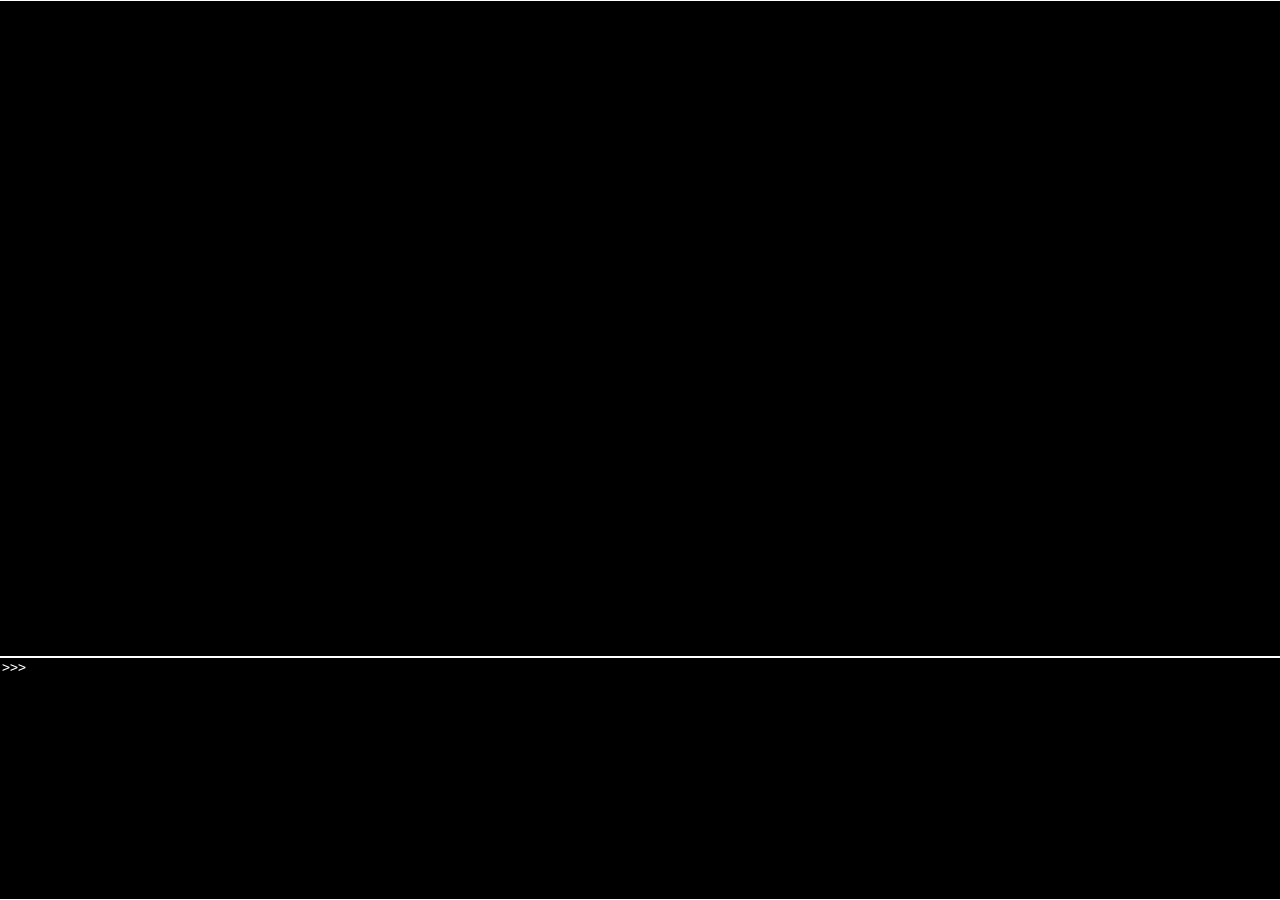
==== index.html @ d9ddfd14 "Change index.html to RapydScript REPL" ====
<!DOCTYPE html><html><head><meta charset='UTF-8'><meta name='viewport' content='initial-scale=1.0, maximum-scale=1.0, user-scalable=no'><style>
/**************************** CSS *************************************/

html,body {
    height: 100%;
    margin: 0px;
    padding: 0px;
}

#container {
    height: 100%;
    //border:solid red 1px;
    display:flex;
    flex-direction:column;
}

#out_container, #in_container {
    width: 100%;
    display:flex;
    flex-direction:row;
}



textarea {
    color:white;
    font-family: monospace;
    background-color:black;
    resize: none;
    border-type: solid;
    border-width: 1px 0px 1px 0px;
    border-color: white;
    //border: solid 1px white;
}

textarea:focus {
    outline:none;
}

#ruler {
    width: 4.5ex;
}

#out_container {
    flex-grow:3;
}

#in_container, #in, #out {
    flex-grow:1;
}


/**********************************************************************/
</style><script src='rapydscript-0.5.35.min.js'></script><script src='format.js'></script></head><body>
<!--************************* HTML **********************************-->



<div id='container'>
    <div id='out_container'><textarea id='out' readonly></textarea></div>
    <div id='in_container'>
        <textarea id='ruler' readonly>>>> </textarea>
        <textarea id='in'></textarea>
    </div>
</div>




<!--*****************************************************************-->
<div id='buffer'></div><script id='rs_code' type='text/python'>
#************************** RAPYDSCRIPT *******************************/



code_in = document.getElementById('in')
code_out = document.getElementById('out')
ruler = document.getElementById('ruler')
buffer = document.getElementById('buffer')


ՐՏ_print = def(t):
    code_out.value = code_out.value + t.toString() + '\n'


def exec():
    code_in_text = code_in.value
    code_out_text= rs_compile('__code_in__', code_in_text).replace("var __name__ = \"__main__\";\n","")
    s = document.createElement("script")
    s.innerHTML = code_out_text
    buffer.appendChild(s)
    ruler.value = '>>>\n'
    code_in.value = ''
    code_out.value = code_out.value + '\n-------------------------------------\n'

code_in.onkeydown = def(ev):
    if ev.which == 13:
        console.log(code_in.value)
        if code_in.value[-1] == '\n':
            ev.preventDefault()
            exec()
        else:
            ruler.value = ruler.value + "...\n"
    elif ev.which == 8:
        if code_in.value[-1] == '\n':
            console.log(code_in.value)
            ruler.value = ruler.value[0:ruler.value.length-4]



#**********************************************************************/
</script><script id='rs_out'></script><script>document.getElementById('rs_out').innerHTML = rs_compile('__main__', document.getElementById('rs_code').innerHTML);</script></body></html>
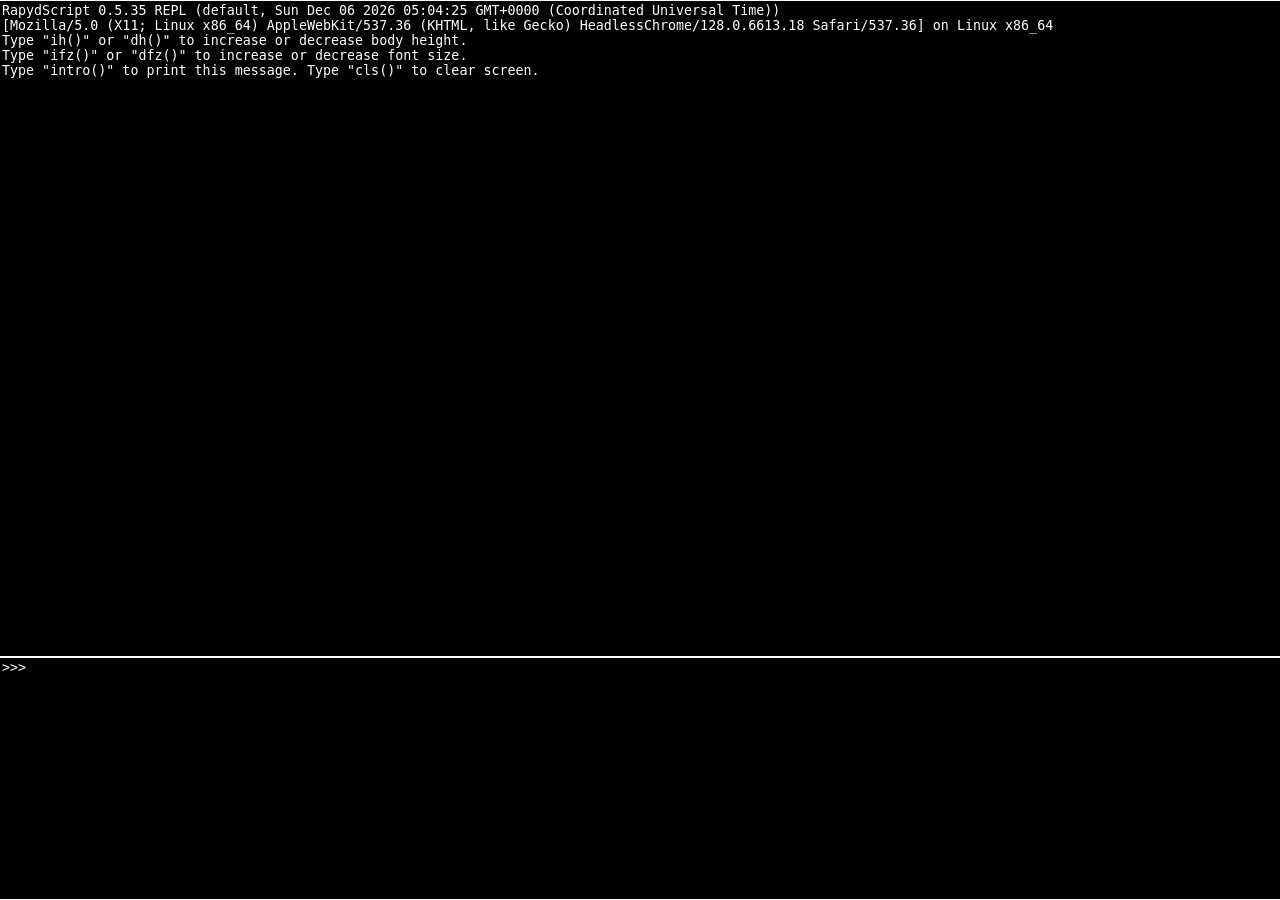
==== commit 4478cf0f: "Add increase/decrease font size functionality" ====
--- a/index.html
+++ b/index.html
@@ -30,7 +30,7 @@
     border-type: solid;
     border-width: 1px 0px 1px 0px;
     border-color: white;
-    //border: solid 1px white;
+    margin: 0px;
 }
 
 textarea:focus {
@@ -68,7 +68,7 @@
 
 
 <!--*****************************************************************-->
-<div id='buffer'></div><script id='rs_code' type='text/python'>
+<div id='buffer'></div><div id='rscode_buffer'></div><script id='rs_code' type='text/python'>
 #************************** RAPYDSCRIPT *******************************/
 
 
@@ -79,12 +79,70 @@
 buffer = document.getElementById('buffer')
 
 
+intro = def():
+    code_out.value = "RapydScript 0.5.35 REPL (default, " + (new Date).toString() + ")\n" +\
+    "[" + window.clientInformation.userAgent + "] on " + window.clientInformation.platform + "\n" +\
+    "Type \"ih()\" or \"dh()\" to increase or decrease body height.\n" +\
+    "Type \"ifz()\" or \"dfz()\" to increase or decrease font size.\n" +\
+    "Type \"intro()\" to print this message. Type \"cls()\" to clear screen."
+
+setTimeout(intro,0)
+
 ՐՏ_print = def(t):
     code_out.value = code_out.value + t.toString() + '\n'
 
 
+cls = def():
+    setTimeout(def():
+        code_out.value = ''
+        code_in.value = ''
+        setRuler()
+    ,0)
+
+
+document.body.style.height = '100%'
+
+ta = document.getElementsByTagName('TEXTAREA')
+for i in ta:
+    i.style.fontSize = '10pt'
+
+
+dh = def(n=5):
+    document.body.style.height = (parseInt(document.body.style.height) - n).toString() + '%'
+
+
+ih = def(n=5):
+    document.body.style.height = (parseInt(document.body.style.height) + n).toString() + '%'
+
+
+ifz = def(n=1):
+    ta = document.getElementsByTagName('TEXTAREA')
+    for i in ta:
+        i.style.fontSize = (parseInt(i.style.fontSize) + n).toString() + 'pt'
+
+
+dfz = def(n=1):
+    ta = document.getElementsByTagName('TEXTAREA')
+    for i in ta:
+        i.style.fontSize = (parseInt(i.style.fontSize) - n).toString() + 'pt'
+
+
+rscode_buffer_count = 0
+rscode_pointer = 0
+
+
 def exec():
+    nonlocal rscode_buffer_count
+    nonlocal rscode_pointer
     code_in_text = code_in.value
+    rs = document.createElement("script")
+    rs.type = 'text/python'
+    rs.id = 'rsb' + rscode_buffer_count
+    rs.innerHTML = code_in_text
+    rscode_buffer.appendChild(rs)
+    rscode_buffer_count += 1
+    rscode_pointer = rscode_buffer_count + 0
+    
     code_out_text= rs_compile('__code_in__', code_in_text).replace("var __name__ = \"__main__\";\n","")
     s = document.createElement("script")
     s.innerHTML = code_out_text
@@ -93,9 +151,41 @@
     code_in.value = ''
     code_out.value = code_out.value + '\n-------------------------------------\n'
 
+
+def getNewLinePosition():
+    nonlocal code_in
+    len_code = code_in.value.length
+    br_line = code_in.value.split('\n')
+    list_nl = []
+    for i in br_line:
+        if list_nl.length == 0:
+            list_nl.push(i.length)
+        else:
+            list_nl.push(list_nl[-1] + 1 + i.length)
+    if list_nl.length == 0:
+        return [0]
+    else:
+        return list_nl
+
+
+def setRuler():
+    line_count = getNewLinePosition().length
+    ruler_text = ">>>\n"
+    for i in range(line_count - 1):
+        ruler_text = ruler_text + '...\n'
+    ruler.value = ruler_text
+
+
+def moveTo0():
+    code_in.selectionStart = 0
+    code_in.selectionEnd = 0
+    setRuler()
+
+
 code_in.onkeydown = def(ev):
-    if ev.which == 13:
-        console.log(code_in.value)
+    nonlocal rscode_buffer_count
+    nonlocal rscode_pointer
+    if ev.which == 13:    
         if code_in.value[-1] == '\n':
             ev.preventDefault()
             exec()
@@ -103,9 +193,36 @@
             ruler.value = ruler.value + "...\n"
     elif ev.which == 8:
         if code_in.value[-1] == '\n':
-            console.log(code_in.value)
             ruler.value = ruler.value[0:ruler.value.length-4]
-
+    elif ev.which == 38:
+        if ev.target.selectionStart <= getNewLinePosition()[0]:
+            ev.preventDefault()
+            if rscode_pointer == 0:
+                if rscode_buffer_count == 0:
+                    pass
+                else:
+                    code_in.value = document.getElementById('rsb'+rscode_pointer).innerHTML
+                    setTimeout(moveTo0,0)
+            else:
+                rscode_pointer = rscode_pointer - 1
+                code_in.value = document.getElementById('rsb'+rscode_pointer).innerHTML
+                setTimeout(moveTo0,0)
+    elif ev.which == 40:
+        nl_poss = getNewLinePosition()
+        if nl_poss.length < 2 or ev.target.selectionStart > nl_poss[-2]:
+            ev.preventDefault()
+            if rscode_buffer_count == 0 or rscode_pointer == rscode_buffer_count:
+                code_in.value = ""
+                setRuler()
+            else:
+                rscode_pointer = rscode_pointer + 1
+                if rscode_pointer == rscode_buffer_count:
+                    code_in.value = ""
+                    setRuler()
+                else:
+                    code_in.value = document.getElementById('rsb'+rscode_pointer).innerHTML
+                    setTimeout(moveTo0,0)
+        
 
 
 #**********************************************************************/
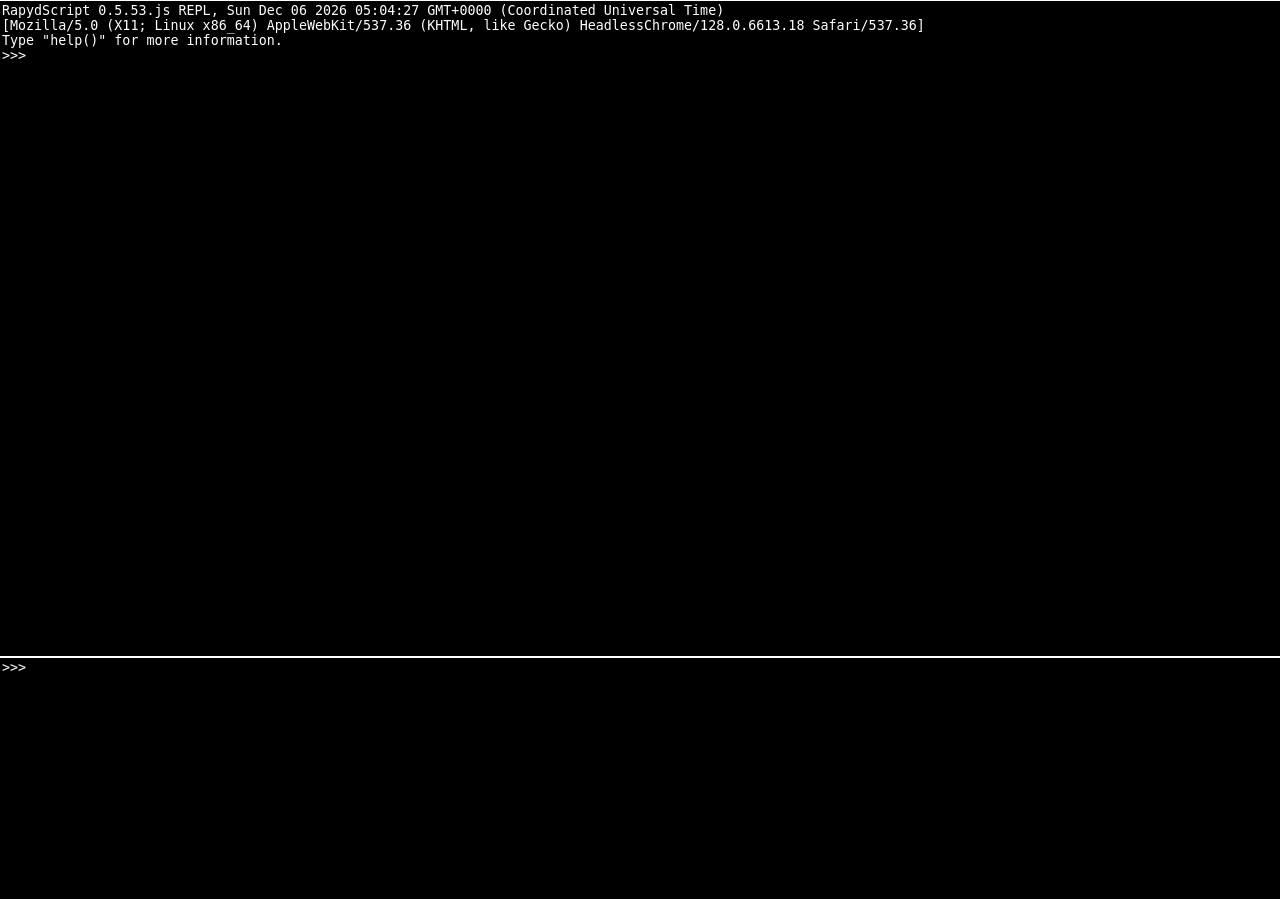
==== commit 3c94f745: "Add script caching ability into localStorage, and other enhancements" ====
--- a/index.html
+++ b/index.html
@@ -1,5 +1,7 @@
 <!DOCTYPE html><html><head><meta charset='UTF-8'><meta name='viewport' content='initial-scale=1.0, maximum-scale=1.0, user-scalable=no'><style>
 /**************************** CSS *************************************/
+
+
 
 html,body {
     height: 100%;
@@ -27,7 +29,8 @@
     font-family: monospace;
     background-color:black;
     resize: none;
-    border-type: solid;
+    overflow: auto;
+    border-style: solid;
     border-width: 1px 0px 1px 0px;
     border-color: white;
     margin: 0px;
@@ -50,8 +53,65 @@
 }
 
 
+
 /**********************************************************************/
-</style><script src='rapydscript-0.5.35.min.js'></script><script src='format.js'></script></head><body>
+</style><script src='rsvp.min.js'></script><script>
+/************************** JAVASCRIPT ********************************/
+
+
+
+var require_script = function (the_script, scriptloadedcallback) {
+    
+    if (localStorage && localStorage.getItem('cached-' + the_script)) {
+        
+        var cs = localStorage.getItem('cached-' + the_script);
+        var cs_tag = document.createElement("SCRIPT");
+        cs_tag.id = the_script
+        cs_tag.defer = true;
+        cs_tag.text = cs;
+        document.head.appendChild(cs_tag);
+        if (scriptloadedcallback) {
+            scriptloadedcallback();
+        }
+        
+    } else {
+        
+        //alert("fetching..");
+        
+        var promise_script = function (the_script, callback) {
+            var getScript = new RSVP.Promise(function (resolve, reject) {
+                var xhr = new XMLHttpRequest();
+                xhr.onreadystatechange = function() {
+                    if (xhr.readyState === 4 && xhr.status === 200) {
+                        resolve(xhr.responseText);
+                    }
+                }
+                xhr.open("GET", the_script);
+                xhr.send();
+            });
+            getScript.then(callback);
+        }
+        
+        promise_script(the_script, function (fromResolve) {
+            var cs_tag = document.createElement("SCRIPT");
+            cs_tag.id = the_script
+            cs_tag.defer = true;
+            cs_tag.text = fromResolve;
+            document.head.appendChild(cs_tag);
+            if (scriptloadedcallback) {
+                scriptloadedcallback();
+            }
+            localStorage.setItem('cached-' + the_script, fromResolve);
+        });
+        
+    }
+
+}
+
+
+
+/**********************************************************************/
+</script></head><body>
 <!--************************* HTML **********************************-->
 
 
@@ -59,7 +119,8 @@
 <div id='container'>
     <div id='out_container'><textarea id='out' readonly></textarea></div>
     <div id='in_container'>
-        <textarea id='ruler' readonly>>>> </textarea>
+        <textarea id='ruler' readonly>>>> 
+</textarea>
         <textarea id='in'></textarea>
     </div>
 </div>
@@ -71,6 +132,9 @@
 <div id='buffer'></div><div id='rscode_buffer'></div><script id='rs_code' type='text/python'>
 #************************** RAPYDSCRIPT *******************************/
 
+
+
+RapydScript_version = document.querySelectorAll('script[id^="rapydscript"]')[0].id.replace("rapydscript-", "")
 
 
 code_in = document.getElementById('in')
@@ -80,17 +144,33 @@
 
 
 intro = def():
-    code_out.value = "RapydScript 0.5.35 REPL (default, " + (new Date).toString() + ")\n" +\
-    "[" + window.clientInformation.userAgent + "] on " + window.clientInformation.platform + "\n" +\
-    "Type \"ih()\" or \"dh()\" to increase or decrease body height.\n" +\
-    "Type \"ifz()\" or \"dfz()\" to increase or decrease font size.\n" +\
-    "Type \"intro()\" to print this message. Type \"cls()\" to clear screen."
-
-setTimeout(intro,0)
+    setTimeout(def():
+        code_out.value = "RapydScript " + RapydScript_version + " REPL, " + (new Date).toString() + "\n" +\
+        "[" + window.clientInformation.userAgent + "] " + "\n" +\
+        "Type \"help()\" for more information.\n"
+    ,0)
+
+intro()
+setTimeout(def():
+    code_out.value = code_out.value + ">>> "
+,0)
+
+help = def():
+    setTimeout(def():
+        code_out.value = code_out.value + "Type \"ih(n)\" or \"dh(n)\" to increase or decrease body height, where n is a number representing amount of percent. Default to 5.\n" +\
+        "Type \"ifz(n)\" or \"dfz(n)\" to increase or decrease font size, where n is a number representing amount of pt. Default to 1.\n" +\
+        "Type \"tc(c)\" to change text color, where c is a string representing CSS color. Default to 'white'\n" +\
+        "Type \"bc(c)\" to change background color, where c is a string representing CSS color. Default to 'black'\n" +\
+        "Type \"cls()\" to clear screen.\n" +\
+        "Type \"intro()\" to clear screen and print the intro.\n" +\
+        "Type \"help()\" to print this message.\n"
+    ,0)
 
 ՐՏ_print = def(t):
-    code_out.value = code_out.value + t.toString() + '\n'
-
+    setTimeout(def():
+        nonlocal t
+        code_out.value = code_out.value + t.toString() + '\n'
+    ,0)
 
 cls = def():
     setTimeout(def():
@@ -125,6 +205,18 @@
     ta = document.getElementsByTagName('TEXTAREA')
     for i in ta:
         i.style.fontSize = (parseInt(i.style.fontSize) - n).toString() + 'pt'
+
+
+tc = def(c='white'):
+    ta = document.getElementsByTagName('TEXTAREA')
+    for i in ta:
+        i.style.color = c
+
+
+bc = def(c='black'):
+    ta = document.getElementsByTagName('TEXTAREA')
+    for i in ta:
+        i.style.backgroundColor = c
 
 
 rscode_buffer_count = 0
@@ -143,13 +235,16 @@
     rscode_buffer_count += 1
     rscode_pointer = rscode_buffer_count + 0
     
-    code_out_text= rs_compile('__code_in__', code_in_text).replace("var __name__ = \"__main__\";\n","")
+    code_out_text= rapydscript.compile(code_in_text, {omit_baselib: true, private_scope: false, beautify: true}).replace("var __name__ = \"__main__\";\n","")
     s = document.createElement("script")
     s.innerHTML = code_out_text
     buffer.appendChild(s)
-    ruler.value = '>>>\n'
-    code_in.value = ''
-    code_out.value = code_out.value + '\n-------------------------------------\n'
+    code_out.value = code_out.value[0:-4] + fusion(ruler.value, code_in.value) + '\n'
+    setTimeout(def():
+        ruler.value = '>>> \n'
+        code_in.value = ''
+        code_out.value = code_out.value + '>>> '
+    ,5)
 
 
 def getNewLinePosition():
@@ -170,9 +265,9 @@
 
 def setRuler():
     line_count = getNewLinePosition().length
-    ruler_text = ">>>\n"
+    ruler_text = ">>> \n"
     for i in range(line_count - 1):
-        ruler_text = ruler_text + '...\n'
+        ruler_text = ruler_text + '... \n'
     ruler.value = ruler_text
 
 
@@ -182,18 +277,30 @@
     setRuler()
 
 
+def fusion(left, right):
+    leftl = left.split('\n')
+    rightl = right.split('\n')
+    outputl = []
+    for i in range(len(rightl)-1):
+        outputl.push(leftl[i] + rightl[i])
+    return outputl.join('\n')
+
+
 code_in.onkeydown = def(ev):
     nonlocal rscode_buffer_count
     nonlocal rscode_pointer
+
     if ev.which == 13:    
         if code_in.value[-1] == '\n':
             ev.preventDefault()
             exec()
         else:
-            ruler.value = ruler.value + "...\n"
+            ruler.value = ruler.value + "... \n"
+
     elif ev.which == 8:
         if code_in.value[-1] == '\n':
-            ruler.value = ruler.value[0:ruler.value.length-4]
+            ruler.value = ruler.value[0:ruler.value.length-5]
+
     elif ev.which == 38:
         if ev.target.selectionStart <= getNewLinePosition()[0]:
             ev.preventDefault()
@@ -207,6 +314,7 @@
                 rscode_pointer = rscode_pointer - 1
                 code_in.value = document.getElementById('rsb'+rscode_pointer).innerHTML
                 setTimeout(moveTo0,0)
+
     elif ev.which == 40:
         nl_poss = getNewLinePosition()
         if nl_poss.length < 2 or ev.target.selectionStart > nl_poss[-2]:
@@ -226,4 +334,4 @@
 
 
 #**********************************************************************/
-</script><script id='rs_out'></script><script>document.getElementById('rs_out').innerHTML = rs_compile('__main__', document.getElementById('rs_code').innerHTML);</script></body></html>
+</script><script id='rs_out'></script><script>require_script('rapydscript-0.5.53.js', function() { document.getElementById('rs_out').innerHTML = rapydscript.compile(document.getElementById('rs_code').innerHTML, {private_scope: false, beautify: true}); }); </script></body></html>
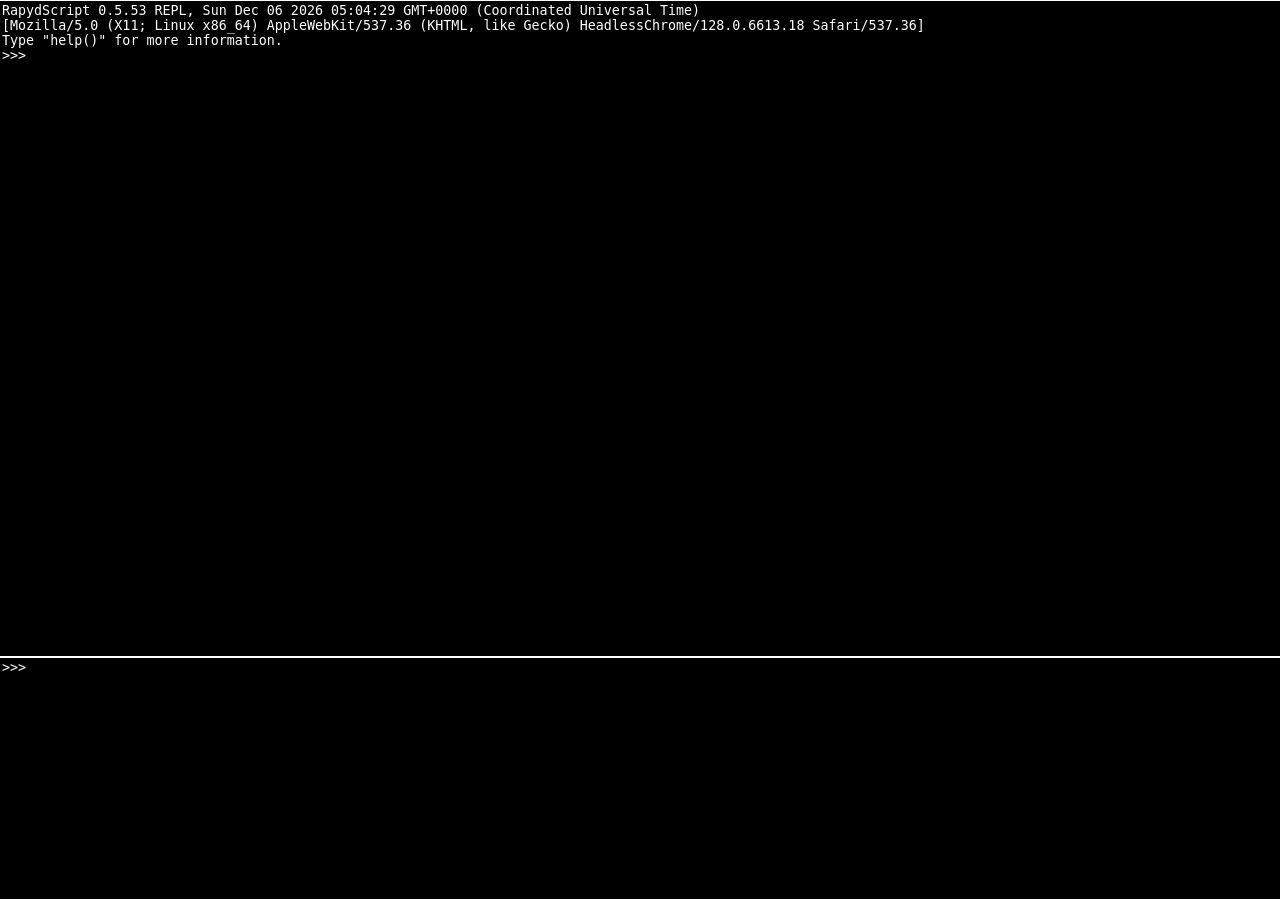
==== commit d1c71e38: "Fix the code to get Rapydscript version" ====
--- a/index.html
+++ b/index.html
@@ -134,7 +134,7 @@
 
 
 
-RapydScript_version = document.querySelectorAll('script[id^="rapydscript"]')[0].id.replace("rapydscript-", "")
+RapydScript_version = document.querySelectorAll('script[id^="rapydscript"]')[0].id.replace(/^rapydscript-|\.js$/g, "")
 
 
 code_in = document.getElementById('in')
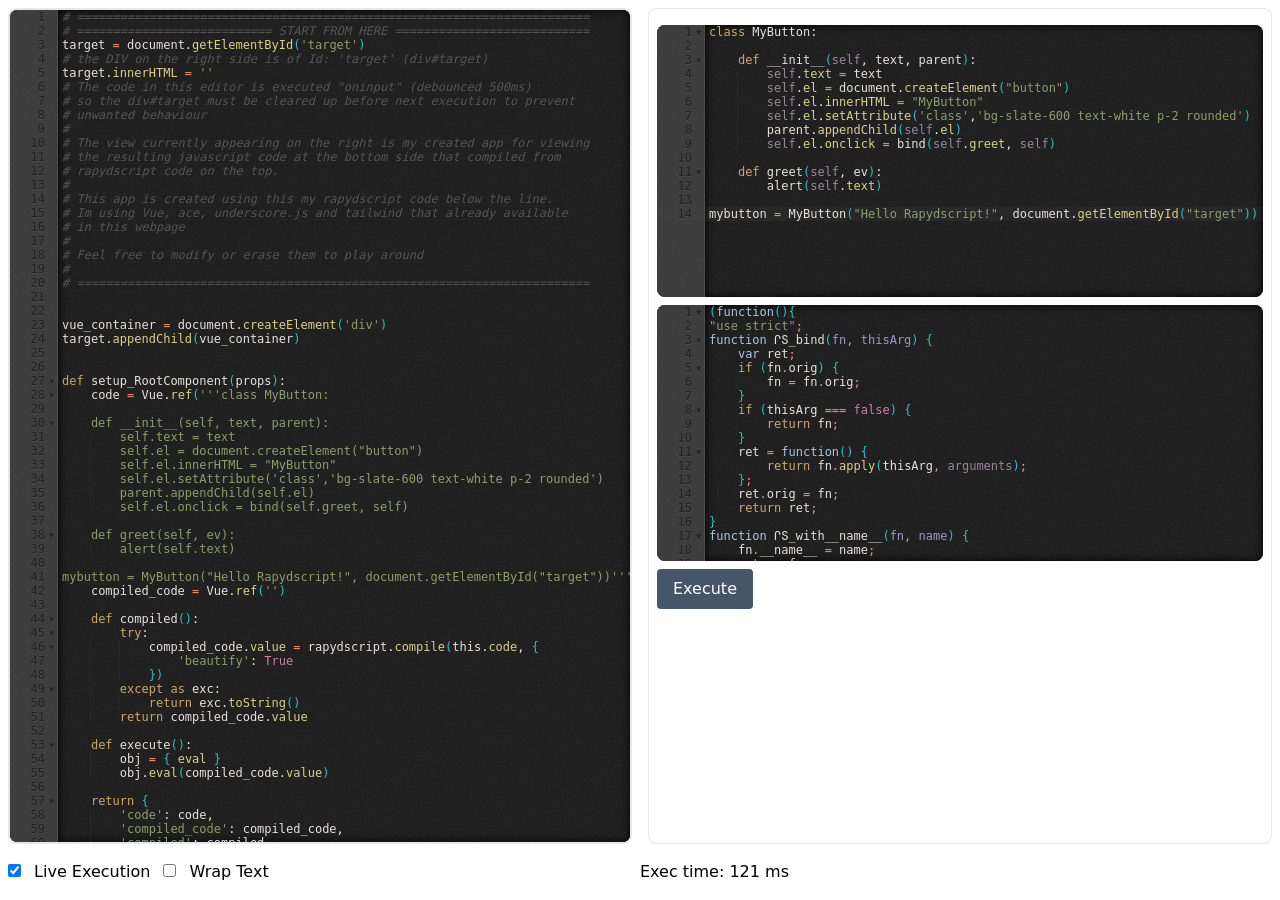
==== commit ec0682d3: "Add files via upload" ====
--- a/index.html
+++ b/index.html
@@ -1,337 +1,212 @@
-<!DOCTYPE html><html><head><meta charset='UTF-8'><meta name='viewport' content='initial-scale=1.0, maximum-scale=1.0, user-scalable=no'><style>
-/**************************** CSS *************************************/
-
-
-
-html,body {
-    height: 100%;
-    margin: 0px;
-    padding: 0px;
-}
-
-#container {
-    height: 100%;
-    //border:solid red 1px;
-    display:flex;
-    flex-direction:column;
-}
-
-#out_container, #in_container {
-    width: 100%;
-    display:flex;
-    flex-direction:row;
-}
-
-
-
-textarea {
-    color:white;
-    font-family: monospace;
-    background-color:black;
-    resize: none;
-    overflow: auto;
-    border-style: solid;
-    border-width: 1px 0px 1px 0px;
-    border-color: white;
-    margin: 0px;
-}
-
-textarea:focus {
-    outline:none;
-}
-
-#ruler {
-    width: 4.5ex;
-}
-
-#out_container {
-    flex-grow:3;
-}
-
-#in_container, #in, #out {
-    flex-grow:1;
-}
-
-
-
-/**********************************************************************/
-</style><script src='rsvp.min.js'></script><script>
-/************************** JAVASCRIPT ********************************/
-
-
-
-var require_script = function (the_script, scriptloadedcallback) {
-    
-    if (localStorage && localStorage.getItem('cached-' + the_script)) {
-        
-        var cs = localStorage.getItem('cached-' + the_script);
-        var cs_tag = document.createElement("SCRIPT");
-        cs_tag.id = the_script
-        cs_tag.defer = true;
-        cs_tag.text = cs;
-        document.head.appendChild(cs_tag);
-        if (scriptloadedcallback) {
-            scriptloadedcallback();
-        }
-        
-    } else {
-        
-        //alert("fetching..");
-        
-        var promise_script = function (the_script, callback) {
-            var getScript = new RSVP.Promise(function (resolve, reject) {
-                var xhr = new XMLHttpRequest();
-                xhr.onreadystatechange = function() {
-                    if (xhr.readyState === 4 && xhr.status === 200) {
-                        resolve(xhr.responseText);
-                    }
-                }
-                xhr.open("GET", the_script);
-                xhr.send();
-            });
-            getScript.then(callback);
-        }
-        
-        promise_script(the_script, function (fromResolve) {
-            var cs_tag = document.createElement("SCRIPT");
-            cs_tag.id = the_script
-            cs_tag.defer = true;
-            cs_tag.text = fromResolve;
-            document.head.appendChild(cs_tag);
-            if (scriptloadedcallback) {
-                scriptloadedcallback();
-            }
-            localStorage.setItem('cached-' + the_script, fromResolve);
-        });
-        
-    }
-
-}
-
-
-
-/**********************************************************************/
-</script></head><body>
-<!--************************* HTML **********************************-->
-
-
-
-<div id='container'>
-    <div id='out_container'><textarea id='out' readonly></textarea></div>
-    <div id='in_container'>
-        <textarea id='ruler' readonly>>>> 
-</textarea>
-        <textarea id='in'></textarea>
-    </div>
-</div>
-
-
-
-
-<!--*****************************************************************-->
-<div id='buffer'></div><div id='rscode_buffer'></div><script id='rs_code' type='text/python'>
-#************************** RAPYDSCRIPT *******************************/
-
-
-
-RapydScript_version = document.querySelectorAll('script[id^="rapydscript"]')[0].id.replace(/^rapydscript-|\.js$/g, "")
-
-
-code_in = document.getElementById('in')
-code_out = document.getElementById('out')
-ruler = document.getElementById('ruler')
-buffer = document.getElementById('buffer')
-
-
-intro = def():
-    setTimeout(def():
-        code_out.value = "RapydScript " + RapydScript_version + " REPL, " + (new Date).toString() + "\n" +\
-        "[" + window.clientInformation.userAgent + "] " + "\n" +\
-        "Type \"help()\" for more information.\n"
-    ,0)
-
-intro()
-setTimeout(def():
-    code_out.value = code_out.value + ">>> "
-,0)
-
-help = def():
-    setTimeout(def():
-        code_out.value = code_out.value + "Type \"ih(n)\" or \"dh(n)\" to increase or decrease body height, where n is a number representing amount of percent. Default to 5.\n" +\
-        "Type \"ifz(n)\" or \"dfz(n)\" to increase or decrease font size, where n is a number representing amount of pt. Default to 1.\n" +\
-        "Type \"tc(c)\" to change text color, where c is a string representing CSS color. Default to 'white'\n" +\
-        "Type \"bc(c)\" to change background color, where c is a string representing CSS color. Default to 'black'\n" +\
-        "Type \"cls()\" to clear screen.\n" +\
-        "Type \"intro()\" to clear screen and print the intro.\n" +\
-        "Type \"help()\" to print this message.\n"
-    ,0)
-
-ՐՏ_print = def(t):
-    setTimeout(def():
-        nonlocal t
-        code_out.value = code_out.value + t.toString() + '\n'
-    ,0)
-
-cls = def():
-    setTimeout(def():
-        code_out.value = ''
-        code_in.value = ''
-        setRuler()
-    ,0)
-
-
-document.body.style.height = '100%'
-
-ta = document.getElementsByTagName('TEXTAREA')
-for i in ta:
-    i.style.fontSize = '10pt'
-
-
-dh = def(n=5):
-    document.body.style.height = (parseInt(document.body.style.height) - n).toString() + '%'
-
-
-ih = def(n=5):
-    document.body.style.height = (parseInt(document.body.style.height) + n).toString() + '%'
-
-
-ifz = def(n=1):
-    ta = document.getElementsByTagName('TEXTAREA')
-    for i in ta:
-        i.style.fontSize = (parseInt(i.style.fontSize) + n).toString() + 'pt'
-
-
-dfz = def(n=1):
-    ta = document.getElementsByTagName('TEXTAREA')
-    for i in ta:
-        i.style.fontSize = (parseInt(i.style.fontSize) - n).toString() + 'pt'
-
-
-tc = def(c='white'):
-    ta = document.getElementsByTagName('TEXTAREA')
-    for i in ta:
-        i.style.color = c
-
-
-bc = def(c='black'):
-    ta = document.getElementsByTagName('TEXTAREA')
-    for i in ta:
-        i.style.backgroundColor = c
-
-
-rscode_buffer_count = 0
-rscode_pointer = 0
-
-
-def exec():
-    nonlocal rscode_buffer_count
-    nonlocal rscode_pointer
-    code_in_text = code_in.value
-    rs = document.createElement("script")
-    rs.type = 'text/python'
-    rs.id = 'rsb' + rscode_buffer_count
-    rs.innerHTML = code_in_text
-    rscode_buffer.appendChild(rs)
-    rscode_buffer_count += 1
-    rscode_pointer = rscode_buffer_count + 0
-    
-    code_out_text= rapydscript.compile(code_in_text, {omit_baselib: true, private_scope: false, beautify: true}).replace("var __name__ = \"__main__\";\n","")
-    s = document.createElement("script")
-    s.innerHTML = code_out_text
-    buffer.appendChild(s)
-    code_out.value = code_out.value[0:-4] + fusion(ruler.value, code_in.value) + '\n'
-    setTimeout(def():
-        ruler.value = '>>> \n'
-        code_in.value = ''
-        code_out.value = code_out.value + '>>> '
-    ,5)
-
-
-def getNewLinePosition():
-    nonlocal code_in
-    len_code = code_in.value.length
-    br_line = code_in.value.split('\n')
-    list_nl = []
-    for i in br_line:
-        if list_nl.length == 0:
-            list_nl.push(i.length)
-        else:
-            list_nl.push(list_nl[-1] + 1 + i.length)
-    if list_nl.length == 0:
-        return [0]
-    else:
-        return list_nl
-
-
-def setRuler():
-    line_count = getNewLinePosition().length
-    ruler_text = ">>> \n"
-    for i in range(line_count - 1):
-        ruler_text = ruler_text + '... \n'
-    ruler.value = ruler_text
-
-
-def moveTo0():
-    code_in.selectionStart = 0
-    code_in.selectionEnd = 0
-    setRuler()
-
-
-def fusion(left, right):
-    leftl = left.split('\n')
-    rightl = right.split('\n')
-    outputl = []
-    for i in range(len(rightl)-1):
-        outputl.push(leftl[i] + rightl[i])
-    return outputl.join('\n')
-
-
-code_in.onkeydown = def(ev):
-    nonlocal rscode_buffer_count
-    nonlocal rscode_pointer
-
-    if ev.which == 13:    
-        if code_in.value[-1] == '\n':
-            ev.preventDefault()
-            exec()
-        else:
-            ruler.value = ruler.value + "... \n"
-
-    elif ev.which == 8:
-        if code_in.value[-1] == '\n':
-            ruler.value = ruler.value[0:ruler.value.length-5]
-
-    elif ev.which == 38:
-        if ev.target.selectionStart <= getNewLinePosition()[0]:
-            ev.preventDefault()
-            if rscode_pointer == 0:
-                if rscode_buffer_count == 0:
-                    pass
-                else:
-                    code_in.value = document.getElementById('rsb'+rscode_pointer).innerHTML
-                    setTimeout(moveTo0,0)
-            else:
-                rscode_pointer = rscode_pointer - 1
-                code_in.value = document.getElementById('rsb'+rscode_pointer).innerHTML
-                setTimeout(moveTo0,0)
-
-    elif ev.which == 40:
-        nl_poss = getNewLinePosition()
-        if nl_poss.length < 2 or ev.target.selectionStart > nl_poss[-2]:
-            ev.preventDefault()
-            if rscode_buffer_count == 0 or rscode_pointer == rscode_buffer_count:
-                code_in.value = ""
-                setRuler()
-            else:
-                rscode_pointer = rscode_pointer + 1
-                if rscode_pointer == rscode_buffer_count:
-                    code_in.value = ""
-                    setRuler()
-                else:
-                    code_in.value = document.getElementById('rsb'+rscode_pointer).innerHTML
-                    setTimeout(moveTo0,0)
-        
-
-
-#**********************************************************************/
-</script><script id='rs_out'></script><script>require_script('rapydscript-0.5.53.js', function() { document.getElementById('rs_out').innerHTML = rapydscript.compile(document.getElementById('rs_code').innerHTML, {private_scope: false, beautify: true}); }); </script></body></html>
+<!DOCTYPE html>
+<html>
+
+<head>
+<meta charset="utf-8">
+
+<script type="text/javascript" src="tailwind-3.4.4.js"></script>
+<script type="text/javascript" src="underscore-umd.js"></script>
+<script type="text/javascript" src="vue.global.js"></script>
+<script type="text/javascript" src="rapydscript_web.js"></script>
+<script src="ace.js" type="text/javascript" charset="utf-8"></script>
+</head>
+
+
+<body>
+    
+    <div class="flex flex-col h-dvh">
+        <div class="flex-auto grid grid-cols-2">
+            <div class="border rounded-lg m-2 bg-slate-100">
+                <div class="border rounded-lg block p-2 h-full" id="inpcode"></div>
+            </div>
+            <div class="border rounded-lg block m-2 p-2" id="target"></div>
+        </div>
+        <div class="flex-none grid grid-cols-2 h-12 p-2">
+            <div>
+                <input class="p-2" type="checkbox" id="rt_check" name="realtime">
+                <label class="p-2" for="realtime"> Live Execution</label>
+                <input class="p-2" type="checkbox" id="wrap_check" name="wrap_check">
+                <label class="p-2" for="wrap_check"> Wrap Text</label>
+            </div>
+            <div>
+                <p id="time_exec"></p>
+            </div>
+        </div>
+    </div>
+    
+    
+<script type="text/rapydscript">
+
+class InputCode:
+    def __init__(self):
+        editor = ace.edit("inpcode");
+        window.editor = editor
+        self.code_el = document.getElementById("inpcode")
+        self.code = editor
+        self.code.setTheme("ace/theme/ambiance");
+        self.code.session.setMode("ace/mode/python")
+        self.storage = localStorage
+        if 'rapydscript_code' not in self.storage:
+            self.storage['rapydscript_code'] = '''# =======================================================================
+# =========================== START FROM HERE ===========================
+target = document.getElementById('target')
+# the DIV on the right side is of Id: 'target' (div#target)
+target.innerHTML = ''
+# The code in this editor is executed "oninput" (debounced 500ms)
+# so the div#target must be cleared up before next execution to prevent
+# unwanted behaviour
+#
+# The view currently appearing on the right is my created app for viewing
+# the resulting javascript code at the bottom side that compiled from
+# rapydscript code on the top.
+# 
+# This app is created using this my rapydscript code below the line.
+# Im using Vue, ace, underscore.js and tailwind that already available
+# in this webpage
+#
+# Feel free to modify or erase them to play around
+# 
+# =======================================================================
+
+
+vue_container = document.createElement('div')
+target.appendChild(vue_container)
+
+
+def setup_RootComponent(props):
+    code = Vue.ref(\'\'\'class MyButton:
+
+    def __init__(self, text, parent):
+        self.text = text
+        self.el = document.createElement("button")
+        self.el.innerHTML = "MyButton"
+        self.el.setAttribute('class','bg-slate-600 text-white p-2 rounded')
+        parent.appendChild(self.el)
+        self.el.onclick = bind(self.greet, self)
+
+    def greet(self, ev):
+        alert(self.text)
+
+mybutton = MyButton("Hello Rapydscript!", document.getElementById("target"))\'\'\')
+    compiled_code = Vue.ref('')
+
+    def compiled():
+        try:
+            compiled_code.value = rapydscript.compile(this.code, {
+                'beautify': True
+            })
+        except as exc:
+            return exc.toString()
+        return compiled_code.value
+
+    def execute():
+        obj = { eval }
+        obj.eval(compiled_code.value)
+
+    return {
+        'code': code,
+        'compiled_code': compiled_code,
+        'compiled': compiled,
+        'execute': execute
+    }
+
+
+app = Vue.createApp({
+    
+    setup: setup_RootComponent,
+
+    components: {
+
+    },
+
+    template: \'\'\'
+        <div>
+            <div class='h-[17rem] rounded-lg my-2' id='inprs' ref='inprs'></div>
+            <div class='h-[16rem] rounded-lg my-2' id='outjs'></div>
+            <button class='bg-slate-600 text-white rounded p-2 px-4' @click='execute'>Execute</button>
+        </div>
+    \'\'\'
+}).mount(vue_container)
+
+
+inprs = ace.edit('inprs')
+inprs.setTheme("ace/theme/ambiance")
+inprs.session.setMode("ace/mode/python")
+inprs.setValue(app.code)
+inprs.gotoLine(inprs.session.getLength())
+
+outjs = ace.edit('outjs')
+outjs.setTheme("ace/theme/ambiance")
+outjs.session.setMode("ace/mode/javascript")
+outjs.setValue(app.compiled())
+outjs.gotoLine(outjs.session.getLength())
+
+
+def onInputCallback(ev):
+    app.code = inprs.getValue()
+    outjs.setValue(app.compiled())
+    outjs.gotoLine(outjs.session.getLength())
+
+inprs.session.on('change', _.debounce(onInputCallback, 500))
+
+'''
+        self.code.setValue(self.storage['rapydscript_code'])
+        setInterval(bind(self.save_code, self), 5000)
+        self.disp = document.getElementById("target")
+        self.rte = document.getElementById("rt_check")
+        self.rte.checked = True
+        self.wrp = document.getElementById("wrap_check")
+        self.time_exec = document.getElementById("time_exec")
+        self.code_el.onkeyup = _.debounce(bind(self.onkeyup, self), 500)
+        self.rte.onclick = bind(self.code_focus, self)
+        self.wrp.onclick = bind(self.wrap_text, self)
+        self.code_focus()
+        self.run()
+    
+    def save_code(self):
+        self.storage['rapydscript_code'] = self.code.getValue()
+    
+    def wrap_text(self, ev):
+        self.code.session.setUseWrapMode(not self.code.session.getUseWrapMode())
+    
+    def code_focus(self, ev=None):
+        self.code_el.focus()
+
+    def onkeyup(self, args=None):
+        if not self.rte.checked:
+            return False
+        self.run()
+    
+    def run(self, args=None):
+        t0 = new Date().getTime()
+        try:
+            output_code = rapydscript.compile(self.code.getValue(), {beautify: True})
+            obj = { eval }; # indirect eval
+            obj.eval(output_code)
+        except as err:
+            self.disp.innerHTML = "<pre class=\"text-red-700 text-sm\">" + err.toString() + "</pre>"
+        t1 = new Date().getTime()
+        self.time_exec.innerHTML = "Exec time: " + (t1 - t0) + " ms"
+        return
+
+rapydscript_editor = new InputCode()
+rapydscript_editor.code.gotoLine(rapydscript_editor.code.session.getLength())
+window.rapydscript_editor = rapydscript_editor
+
+</script>
+
+
+<script>
+var scripts = document.getElementsByTagName('script');
+for (var i=0; i<scripts.length; i++) {
+    if (scripts[i].type === 'text/rapydscript') {
+        var p = document.createElement('script')
+        p.innerHTML = rapydscript.compile(scripts[i].innerHTML, {beautify: true});
+        document.body.appendChild(p);
+        document.body.removeChild(p);
+    }
+}
+</script>
+</body>
+
+</html>
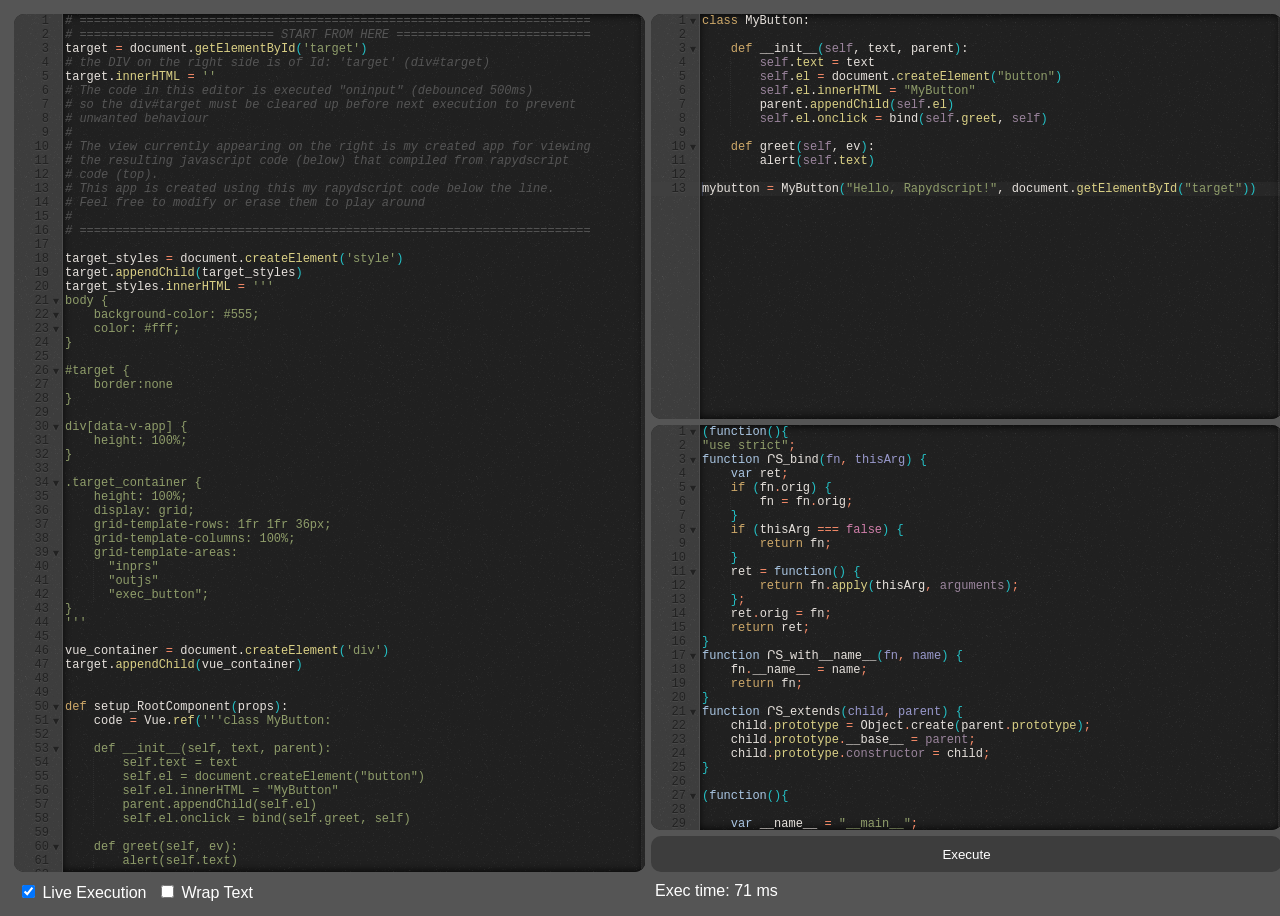
==== commit 825754ec: "Update index.html" ====
--- a/index.html
+++ b/index.html
@@ -3,34 +3,90 @@
 
 <head>
 <meta charset="utf-8">
-
-<script type="text/javascript" src="tailwind-3.4.4.js"></script>
+<meta name="viewport" content="width=device-width, initial-scale=1.0">
 <script type="text/javascript" src="underscore-umd.js"></script>
 <script type="text/javascript" src="vue.global.js"></script>
 <script type="text/javascript" src="rapydscript_web.js"></script>
 <script src="ace.js" type="text/javascript" charset="utf-8"></script>
+ <link rel="stylesheet" href="normalize.css"> 
+<style>
+    
+    
+.inpcode {
+    grid-area: inpcode;
+    border-radius: 10px;
+    margin: 6px 0px 0px 6px;
+    
+}
+
+.target {
+    grid-area: target;
+    border: solid 1px;
+    border-radius: 10px;
+    margin: 6px 6px 0px 0px;
+    
+}
+
+.footer1 {
+    grid-area: footer1;
+    padding: 4px;
+    margin: 0px 0px 0px 6px;
+}
+
+.footer2 {
+    grid-area: footer2;
+    padding: 4px;
+}
+
+.container {
+    height: 100vh;
+    width: 100vw;
+    font-family: Arial, sans-serif;
+    display: grid;
+}
+
+@media (max-width: 800px) {
+    .container {
+        display: grid;
+        grid-template-columns: 1fr 1fr;
+        grid-template-rows: 6fr 4fr 30px;
+        grid-template-areas:
+            "target target"
+            "inpcode inpcode"
+            "footer1 footer2";
+        gap: 6px;
+    }
+}
+    
+@media (min-width: 800px) {
+    .container {
+        display: grid;
+        grid-template-columns: 1fr 1fr;
+        grid-template-rows: auto 30px;
+        grid-template-areas:
+            "inpcode target"
+            "footer1 footer2";
+        gap: 6px;
+    }
+}
+</style>
+
 </head>
 
 
 <body>
     
-    <div class="flex flex-col h-dvh">
-        <div class="flex-auto grid grid-cols-2">
-            <div class="border rounded-lg m-2 bg-slate-100">
-                <div class="border rounded-lg block p-2 h-full" id="inpcode"></div>
-            </div>
-            <div class="border rounded-lg block m-2 p-2" id="target"></div>
+    <div class="container">
+        <div class='inpcode' style='' id="inpcode"></div>
+        <div class='target' style='' id="target"></div>
+        <div class='footer1' style=''>
+            <input type="checkbox" id="rt_check" name="realtime">
+            <label style="margin-right:6px" for="realtime"> Live Execution</label>
+            <input type="checkbox" id="wrap_check" name="wrap_check">
+            <label for="wrap_check"> Wrap Text</label>
         </div>
-        <div class="flex-none grid grid-cols-2 h-12 p-2">
-            <div>
-                <input class="p-2" type="checkbox" id="rt_check" name="realtime">
-                <label class="p-2" for="realtime"> Live Execution</label>
-                <input class="p-2" type="checkbox" id="wrap_check" name="wrap_check">
-                <label class="p-2" for="wrap_check"> Wrap Text</label>
-            </div>
-            <div>
-                <p id="time_exec"></p>
-            </div>
+        <div class='footer2'>
+            <span id="time_exec"></span>
         </div>
     </div>
     
@@ -47,7 +103,7 @@
         self.code.session.setMode("ace/mode/python")
         self.storage = localStorage
         if 'rapydscript_code' not in self.storage:
-            self.storage['rapydscript_code'] = '''# =======================================================================
+            self.storage['rapydscript_code'] = """# =======================================================================
 # =========================== START FROM HERE ===========================
 target = document.getElementById('target')
 # the DIV on the right side is of Id: 'target' (div#target)
@@ -57,37 +113,59 @@
 # unwanted behaviour
 #
 # The view currently appearing on the right is my created app for viewing
-# the resulting javascript code at the bottom side that compiled from
-# rapydscript code on the top.
-# 
+# the resulting javascript code (below) that compiled from rapydscript
+# code (top).
 # This app is created using this my rapydscript code below the line.
-# Im using Vue, ace, underscore.js and tailwind that already available
-# in this webpage
-#
 # Feel free to modify or erase them to play around
 # 
 # =======================================================================
 
+target_styles = document.createElement('style')
+target.appendChild(target_styles)
+target_styles.innerHTML = '''
+body {
+    background-color: #555;
+    color: #fff;
+}
+
+#target {
+    border:none
+}
+
+div[data-v-app] {
+    height: 100%;
+}
+
+.target_container {
+    height: 100%;
+    display: grid;
+    grid-template-rows: 1fr 1fr 36px;
+    grid-template-columns: 100%;
+    grid-template-areas: 
+      "inprs"
+      "outjs"
+      "exec_button";
+}
+'''
 
 vue_container = document.createElement('div')
 target.appendChild(vue_container)
 
 
 def setup_RootComponent(props):
-    code = Vue.ref(\'\'\'class MyButton:
+    code = Vue.ref('''class MyButton:
 
     def __init__(self, text, parent):
         self.text = text
         self.el = document.createElement("button")
         self.el.innerHTML = "MyButton"
-        self.el.setAttribute('class','bg-slate-600 text-white p-2 rounded')
         parent.appendChild(self.el)
         self.el.onclick = bind(self.greet, self)
 
     def greet(self, ev):
         alert(self.text)
 
-mybutton = MyButton("Hello Rapydscript!", document.getElementById("target"))\'\'\')
+mybutton = MyButton("Hello, Rapydscript!", document.getElementById("target"))''')
     compiled_code = Vue.ref('')
 
     def compiled():
@@ -116,18 +194,18 @@
     setup: setup_RootComponent,
 
     components: {
-
     },
 
-    template: \'\'\'
-        <div>
-            <div class='h-[17rem] rounded-lg my-2' id='inprs' ref='inprs'></div>
-            <div class='h-[16rem] rounded-lg my-2' id='outjs'></div>
-            <button class='bg-slate-600 text-white rounded p-2 px-4' @click='execute'>Execute</button>
+    template: '''
+        <div class='target_container'>
+            <div style='grid-area:inprs; border-radius:10px; margin-bottom:6px;' id='inprs' ref='inprs'></div>
+            <div style='grid-area:outjs; border-radius:10px; margin-bottom:6px;' id='outjs'></div>
+            <button style='grid-area:exec_button; background-color:#3D3D3D; color: white; height: 36px; border-radius: 10px; border: none'  @click='execute'>Execute</button>
         </div>
-    \'\'\'
+    '''
 }).mount(vue_container)
 
+window.app = app
 
 inprs = ace.edit('inprs')
 inprs.setTheme("ace/theme/ambiance")
@@ -149,7 +227,8 @@
 
 inprs.session.on('change', _.debounce(onInputCallback, 500))
 
-'''
+
+"""        
         self.code.setValue(self.storage['rapydscript_code'])
         setInterval(bind(self.save_code, self), 5000)
         self.disp = document.getElementById("target")
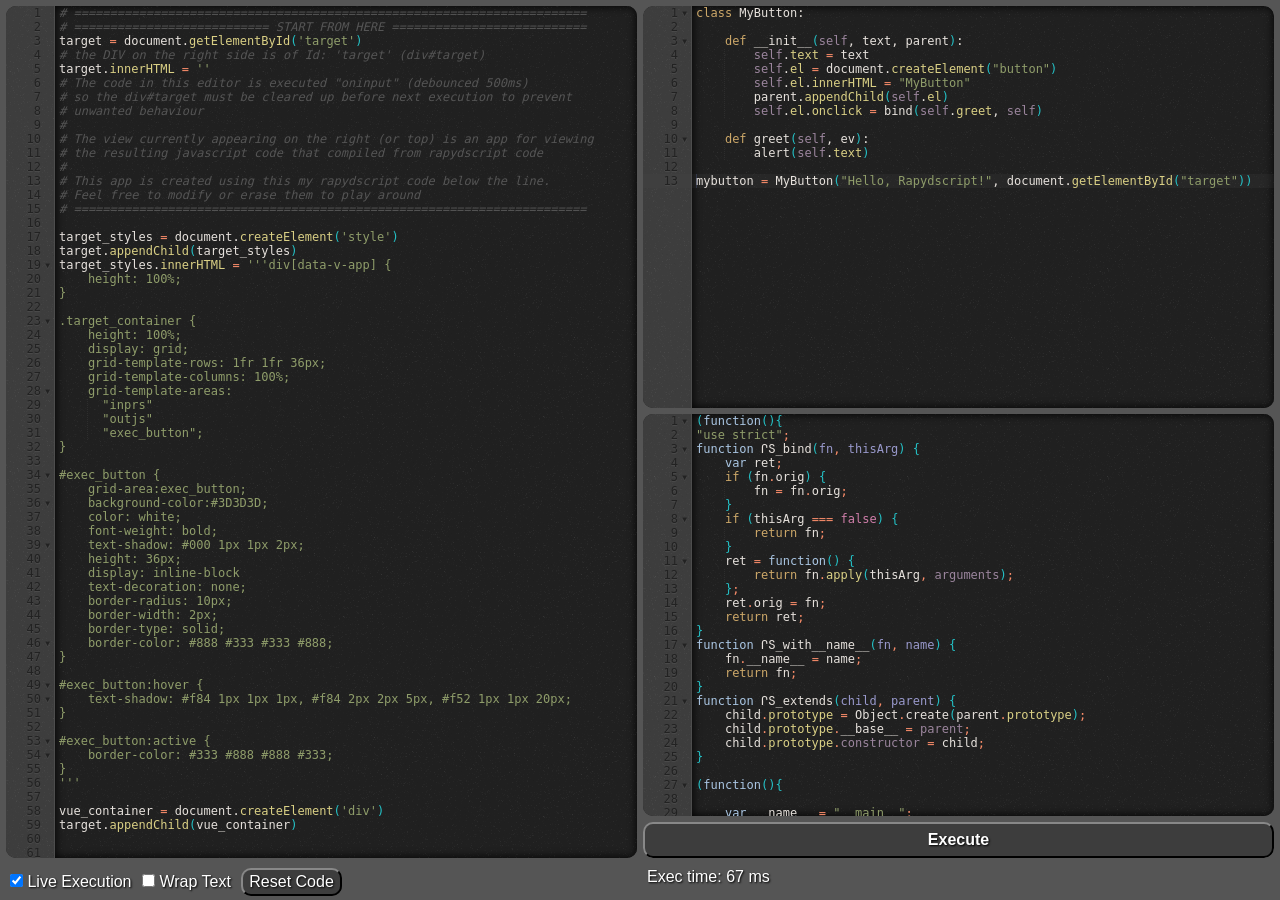
==== commit dd4b7744: "Update index.html" ====
--- a/index.html
+++ b/index.html
@@ -10,21 +10,26 @@
 <script src="ace.js" type="text/javascript" charset="utf-8"></script>
  <link rel="stylesheet" href="normalize.css"> 
 <style>
-    
-    
+body {
+    background-color: #555;
+    color: #fff;
+}
+
+.error_msg {
+    color: #faa;
+    font-size: 12px;
+    text-shadow: #500 1px 1px 1px, #200 1px 1px 5px, #000 1px 1px 10px;
+}
+
 .inpcode {
     grid-area: inpcode;
     border-radius: 10px;
-    margin: 6px 0px 0px 6px;
-    
 }
 
 .target {
     grid-area: target;
-    border: solid 1px;
     border-radius: 10px;
-    margin: 6px 6px 0px 0px;
-    
+    overflow: auto; 
 }
 
 .footer1 {
@@ -49,12 +54,19 @@
     .container {
         display: grid;
         grid-template-columns: 1fr 1fr;
-        grid-template-rows: 6fr 4fr 30px;
+        grid-template-rows: 6fr 4fr 36px;
         grid-template-areas:
             "target target"
             "inpcode inpcode"
             "footer1 footer2";
-        gap: 6px;
+    }
+    
+    .inpcode {
+        margin: 0px 0px 0px 0px;
+    }
+    
+    .target {
+        margin: 6px 0px 0px 0px;
     }
 }
     
@@ -62,13 +74,43 @@
     .container {
         display: grid;
         grid-template-columns: 1fr 1fr;
-        grid-template-rows: auto 30px;
+        grid-template-rows: auto 36px;
         grid-template-areas:
             "inpcode target"
             "footer1 footer2";
         gap: 6px;
     }
-}
+    
+    .inpcode {
+        margin: 6px 0px 0px 6px;
+    }
+    
+    .target {
+        margin: 6px 6px 0px 0px;
+    }
+}
+
+.text-shadow {
+    text-shadow: #000 1px 1px 2px;
+}
+
+#reset_code {
+    background-color:#3D3D3D;
+    color: white;
+    height: 28px;
+    display: inline-block
+    text-decoration: none;
+    border-radius: 10px;
+    border-width: 2px;
+    border-type: solid;
+    border-color: #888 #333 #333 #888;
+    margin-left: 6px;
+}
+
+#reset_code:active {
+    border-color: #333 #888 #888 #333;
+}
+
 </style>
 
 </head>
@@ -81,12 +123,13 @@
         <div class='target' style='' id="target"></div>
         <div class='footer1' style=''>
             <input type="checkbox" id="rt_check" name="realtime">
-            <label style="margin-right:6px" for="realtime"> Live Execution</label>
+            <label class='text-shadow' style="margin-right:6px" for="realtime"> Live Execution</label>
             <input type="checkbox" id="wrap_check" name="wrap_check">
-            <label for="wrap_check"> Wrap Text</label>
+            <label class='text-shadow'for="wrap_check"> Wrap Text</label>
+            <button class='text-shadow' id='reset_code' style=''>Reset Code</button>
         </div>
         <div class='footer2'>
-            <span id="time_exec"></span>
+            <span class='text-shadow' id="time_exec"></span>
         </div>
     </div>
     
@@ -103,133 +146,8 @@
         self.code.session.setMode("ace/mode/python")
         self.storage = localStorage
         if 'rapydscript_code' not in self.storage:
-            self.storage['rapydscript_code'] = """# =======================================================================
-# =========================== START FROM HERE ===========================
-target = document.getElementById('target')
-# the DIV on the right side is of Id: 'target' (div#target)
-target.innerHTML = ''
-# The code in this editor is executed "oninput" (debounced 500ms)
-# so the div#target must be cleared up before next execution to prevent
-# unwanted behaviour
-#
-# The view currently appearing on the right is my created app for viewing
-# the resulting javascript code (below) that compiled from rapydscript
-# code (top).
-# This app is created using this my rapydscript code below the line.
-# Feel free to modify or erase them to play around
-# 
-# =======================================================================
-
-target_styles = document.createElement('style')
-target.appendChild(target_styles)
-target_styles.innerHTML = '''
-body {
-    background-color: #555;
-    color: #fff;
-}
-
-#target {
-    border:none
-}
-
-div[data-v-app] {
-    height: 100%;
-}
-
-.target_container {
-    height: 100%;
-    display: grid;
-    grid-template-rows: 1fr 1fr 36px;
-    grid-template-columns: 100%;
-    grid-template-areas: 
-      "inprs"
-      "outjs"
-      "exec_button";
-}
-'''
-
-vue_container = document.createElement('div')
-target.appendChild(vue_container)
-
-
-def setup_RootComponent(props):
-    code = Vue.ref('''class MyButton:
-
-    def __init__(self, text, parent):
-        self.text = text
-        self.el = document.createElement("button")
-        self.el.innerHTML = "MyButton"
-        parent.appendChild(self.el)
-        self.el.onclick = bind(self.greet, self)
-
-    def greet(self, ev):
-        alert(self.text)
-
-mybutton = MyButton("Hello, Rapydscript!", document.getElementById("target"))''')
-    compiled_code = Vue.ref('')
-
-    def compiled():
-        try:
-            compiled_code.value = rapydscript.compile(this.code, {
-                'beautify': True
-            })
-        except as exc:
-            return exc.toString()
-        return compiled_code.value
-
-    def execute():
-        obj = { eval }
-        obj.eval(compiled_code.value)
-
-    return {
-        'code': code,
-        'compiled_code': compiled_code,
-        'compiled': compiled,
-        'execute': execute
-    }
-
-
-app = Vue.createApp({
-    
-    setup: setup_RootComponent,
-
-    components: {
-    },
-
-    template: '''
-        <div class='target_container'>
-            <div style='grid-area:inprs; border-radius:10px; margin-bottom:6px;' id='inprs' ref='inprs'></div>
-            <div style='grid-area:outjs; border-radius:10px; margin-bottom:6px;' id='outjs'></div>
-            <button style='grid-area:exec_button; background-color:#3D3D3D; color: white; height: 36px; border-radius: 10px; border: none'  @click='execute'>Execute</button>
-        </div>
-    '''
-}).mount(vue_container)
-
-window.app = app
-
-inprs = ace.edit('inprs')
-inprs.setTheme("ace/theme/ambiance")
-inprs.session.setMode("ace/mode/python")
-inprs.setValue(app.code)
-inprs.gotoLine(inprs.session.getLength())
-
-outjs = ace.edit('outjs')
-outjs.setTheme("ace/theme/ambiance")
-outjs.session.setMode("ace/mode/javascript")
-outjs.setValue(app.compiled())
-outjs.gotoLine(outjs.session.getLength())
-
-
-def onInputCallback(ev):
-    app.code = inprs.getValue()
-    outjs.setValue(app.compiled())
-    outjs.gotoLine(outjs.session.getLength())
-
-inprs.session.on('change', _.debounce(onInputCallback, 500))
-
-
-"""        
-        self.code.setValue(self.storage['rapydscript_code'])
+            self.storage.setItem('rapydscript_code', "# =======================================================================\n# =========================== START FROM HERE ===========================\ntarget = document.getElementById('target')\n# the DIV on the right side is of Id: 'target' (div#target)\ntarget.innerHTML = ''\n# The code in this editor is executed \"oninput\" (debounced 500ms)\n# so the div#target must be cleared up before next execution to prevent\n# unwanted behaviour\n#\n# The view currently appearing on the right (or top) is an app for viewing  \n# the resulting javascript code that compiled from rapydscript code\n#\n# This app is created using this my rapydscript code below the line.\n# Feel free to modify or erase them to play around\n# =======================================================================\n\ntarget_styles = document.createElement('style')\ntarget.appendChild(target_styles)\ntarget_styles.innerHTML = '''div[data-v-app] {\n    height: 100%;\n}\n\n.target_container {\n    height: 100%;\n    display: grid;\n    grid-template-rows: 1fr 1fr 36px;\n    grid-template-columns: 100%;\n    grid-template-areas: \n      \"inprs\"\n      \"outjs\"\n      \"exec_button\";\n}\n\n#exec_button {\n    grid-area:exec_button;\n    background-color:#3D3D3D;\n    color: white;\n    font-weight: bold;\n    text-shadow: #000 1px 1px 2px;\n    height: 36px;\n    display: inline-block\n    text-decoration: none;\n    border-radius: 10px;\n    border-width: 2px;\n    border-type: solid;\n    border-color: #888 #333 #333 #888;\n}\n\n#exec_button:hover {\n    text-shadow: #f84 1px 1px 1px, #f84 2px 2px 5px, #f52 1px 1px 20px;\n}\n\n#exec_button:active {\n    border-color: #333 #888 #888 #333;\n}\n'''\n\nvue_container = document.createElement('div')\ntarget.appendChild(vue_container)\n\n\ndef setup_RootComponent(props):\n    code = Vue.ref('''class MyButton:\n\n    def __init__(self, text, parent):\n        self.text = text\n        self.el = document.createElement(\"button\")\n        self.el.innerHTML = \"MyButton\"\n        parent.appendChild(self.el)\n        self.el.onclick = bind(self.greet, self)\n\n    def greet(self, ev):\n        alert(self.text)\n\nmybutton = MyButton(\"Hello, Rapydscript!\", document.getElementById(\"target\"))''')\n    compiled_code = Vue.ref('')\n\n    def compiled():\n        try:\n            compiled_code.value = rapydscript.compile(this.code, {\n                'beautify': True\n            })\n        except as exc:\n            return exc.toString()\n        return compiled_code.value\n\n    def execute():\n        obj = { eval }\n        obj.eval(compiled_code.value)\n\n    return {\n        'code': code,\n        'compiled_code': compiled_code,\n        'compiled': compiled,\n        'execute': execute\n    }\n\n\napp = Vue.createApp({\n    \n    setup: setup_RootComponent,\n\n    components: {\n    },\n\n    template: '''\n        <div class='target_container'>\n            <div style='grid-area:inprs; border-radius:10px; margin-bottom:6px;' id='inprs' ref='inprs'></div>\n            <div style='grid-area:outjs; border-radius:10px; margin-bottom:6px;' id='outjs'></div>\n            <button id='exec_button' style=''\n                @click='execute'>\n            Execute</button>\n        </div>\n    '''\n}).mount(vue_container)\n\nwindow.app = app\n\ninprs = ace.edit('inprs')\ninprs.setTheme(\"ace/theme/ambiance\")\ninprs.session.setMode(\"ace/mode/python\")\ninprs.setValue(app.code)\ninprs.gotoLine(inprs.session.getLength())\n\noutjs = ace.edit('outjs')\noutjs.setTheme(\"ace/theme/ambiance\")\noutjs.session.setMode(\"ace/mode/javascript\")\noutjs.setValue(app.compiled())\noutjs.gotoLine(outjs.session.getLength())\n\n\ndef onInputCallback(ev):\n    app.code = inprs.getValue()\n    outjs.setValue(app.compiled())\n    outjs.gotoLine(outjs.session.getLength())\n\ninprs.session.on('change', _.debounce(onInputCallback, 500))\n")
+        self.code.setValue(self.storage.getItem('rapydscript_code'))
         setInterval(bind(self.save_code, self), 5000)
         self.disp = document.getElementById("target")
         self.rte = document.getElementById("rt_check")
@@ -239,11 +157,17 @@
         self.code_el.onkeyup = _.debounce(bind(self.onkeyup, self), 500)
         self.rte.onclick = bind(self.code_focus, self)
         self.wrp.onclick = bind(self.wrap_text, self)
+        self.reset_button = document.getElementById('reset_code')
+        self.reset_button.onclick = bind(self.reset_code, self)
         self.code_focus()
         self.run()
     
     def save_code(self):
-        self.storage['rapydscript_code'] = self.code.getValue()
+        self.storage.setItem('rapydscript_code', self.code.getValue())
+    
+    def reset_code(self):
+        self.storage.removeItem('rapydscript_code')
+        location.reload()
     
     def wrap_text(self, ev):
         self.code.session.setUseWrapMode(not self.code.session.getUseWrapMode())
@@ -263,7 +187,7 @@
             obj = { eval }; # indirect eval
             obj.eval(output_code)
         except as err:
-            self.disp.innerHTML = "<pre class=\"text-red-700 text-sm\">" + err.toString() + "</pre>"
+            self.disp.innerHTML = "<pre class='error_msg'>" + err.toString() + "</pre>"
         t1 = new Date().getTime()
         self.time_exec.innerHTML = "Exec time: " + (t1 - t0) + " ms"
         return
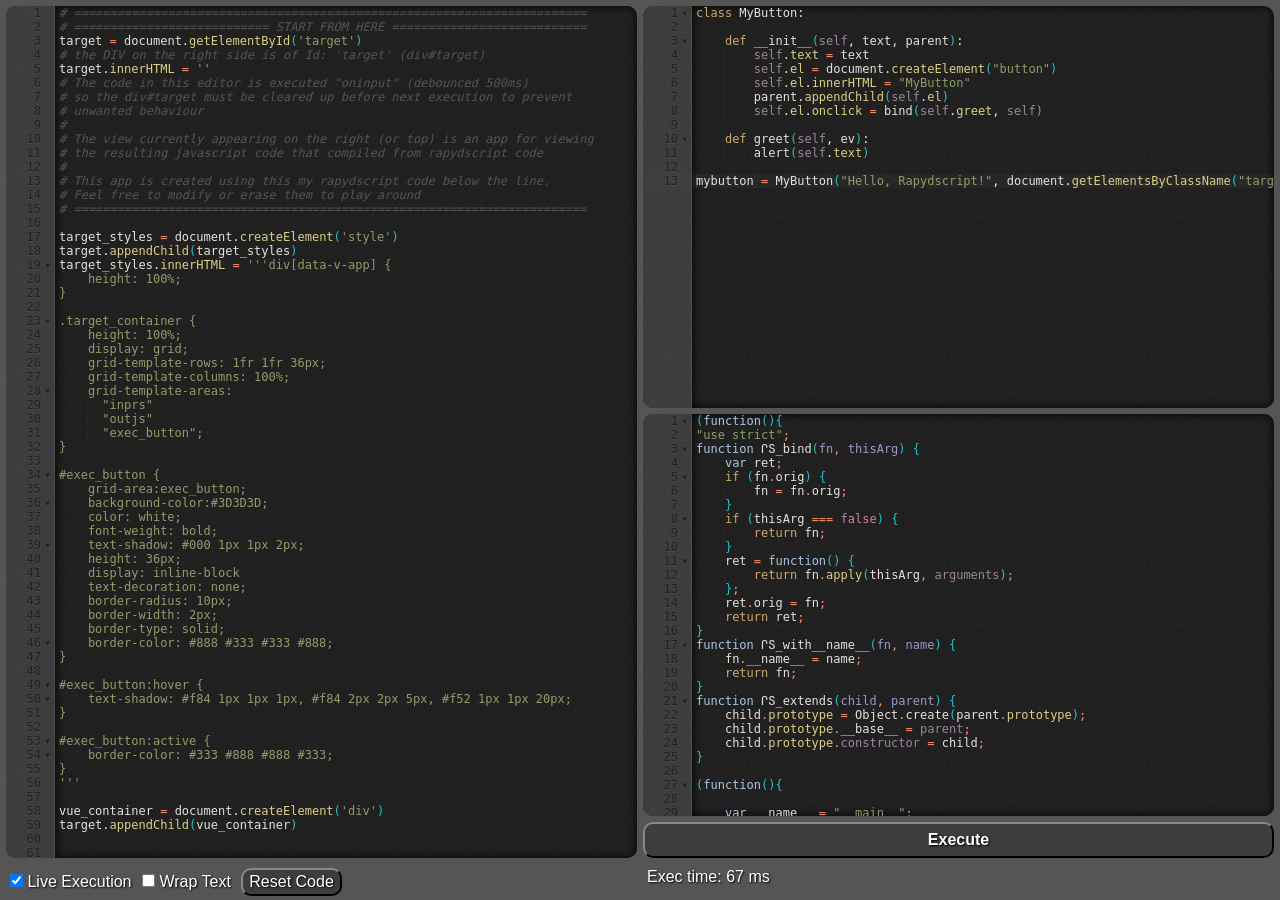
==== commit e71e3bf1: "Update index.html" ====
--- a/index.html
+++ b/index.html
@@ -146,7 +146,7 @@
         self.code.session.setMode("ace/mode/python")
         self.storage = localStorage
         if 'rapydscript_code' not in self.storage:
-            self.storage.setItem('rapydscript_code', "# =======================================================================\n# =========================== START FROM HERE ===========================\ntarget = document.getElementById('target')\n# the DIV on the right side is of Id: 'target' (div#target)\ntarget.innerHTML = ''\n# The code in this editor is executed \"oninput\" (debounced 500ms)\n# so the div#target must be cleared up before next execution to prevent\n# unwanted behaviour\n#\n# The view currently appearing on the right (or top) is an app for viewing  \n# the resulting javascript code that compiled from rapydscript code\n#\n# This app is created using this my rapydscript code below the line.\n# Feel free to modify or erase them to play around\n# =======================================================================\n\ntarget_styles = document.createElement('style')\ntarget.appendChild(target_styles)\ntarget_styles.innerHTML = '''div[data-v-app] {\n    height: 100%;\n}\n\n.target_container {\n    height: 100%;\n    display: grid;\n    grid-template-rows: 1fr 1fr 36px;\n    grid-template-columns: 100%;\n    grid-template-areas: \n      \"inprs\"\n      \"outjs\"\n      \"exec_button\";\n}\n\n#exec_button {\n    grid-area:exec_button;\n    background-color:#3D3D3D;\n    color: white;\n    font-weight: bold;\n    text-shadow: #000 1px 1px 2px;\n    height: 36px;\n    display: inline-block\n    text-decoration: none;\n    border-radius: 10px;\n    border-width: 2px;\n    border-type: solid;\n    border-color: #888 #333 #333 #888;\n}\n\n#exec_button:hover {\n    text-shadow: #f84 1px 1px 1px, #f84 2px 2px 5px, #f52 1px 1px 20px;\n}\n\n#exec_button:active {\n    border-color: #333 #888 #888 #333;\n}\n'''\n\nvue_container = document.createElement('div')\ntarget.appendChild(vue_container)\n\n\ndef setup_RootComponent(props):\n    code = Vue.ref('''class MyButton:\n\n    def __init__(self, text, parent):\n        self.text = text\n        self.el = document.createElement(\"button\")\n        self.el.innerHTML = \"MyButton\"\n        parent.appendChild(self.el)\n        self.el.onclick = bind(self.greet, self)\n\n    def greet(self, ev):\n        alert(self.text)\n\nmybutton = MyButton(\"Hello, Rapydscript!\", document.getElementById(\"target\"))''')\n    compiled_code = Vue.ref('')\n\n    def compiled():\n        try:\n            compiled_code.value = rapydscript.compile(this.code, {\n                'beautify': True\n            })\n        except as exc:\n            return exc.toString()\n        return compiled_code.value\n\n    def execute():\n        obj = { eval }\n        obj.eval(compiled_code.value)\n\n    return {\n        'code': code,\n        'compiled_code': compiled_code,\n        'compiled': compiled,\n        'execute': execute\n    }\n\n\napp = Vue.createApp({\n    \n    setup: setup_RootComponent,\n\n    components: {\n    },\n\n    template: '''\n        <div class='target_container'>\n            <div style='grid-area:inprs; border-radius:10px; margin-bottom:6px;' id='inprs' ref='inprs'></div>\n            <div style='grid-area:outjs; border-radius:10px; margin-bottom:6px;' id='outjs'></div>\n            <button id='exec_button' style=''\n                @click='execute'>\n            Execute</button>\n        </div>\n    '''\n}).mount(vue_container)\n\nwindow.app = app\n\ninprs = ace.edit('inprs')\ninprs.setTheme(\"ace/theme/ambiance\")\ninprs.session.setMode(\"ace/mode/python\")\ninprs.setValue(app.code)\ninprs.gotoLine(inprs.session.getLength())\n\noutjs = ace.edit('outjs')\noutjs.setTheme(\"ace/theme/ambiance\")\noutjs.session.setMode(\"ace/mode/javascript\")\noutjs.setValue(app.compiled())\noutjs.gotoLine(outjs.session.getLength())\n\n\ndef onInputCallback(ev):\n    app.code = inprs.getValue()\n    outjs.setValue(app.compiled())\n    outjs.gotoLine(outjs.session.getLength())\n\ninprs.session.on('change', _.debounce(onInputCallback, 500))\n")
+            self.storage.setItem('rapydscript_code', "# =======================================================================\n# =========================== START FROM HERE ===========================\ntarget = document.getElementById('target')\n# the DIV on the right side is of Id: 'target' (div#target)\ntarget.innerHTML = ''\n# The code in this editor is executed \"oninput\" (debounced 500ms)\n# so the div#target must be cleared up before next execution to prevent\n# unwanted behaviour\n#\n# The view currently appearing on the right (or top) is an app for viewing  \n# the resulting javascript code that compiled from rapydscript code\n#\n# This app is created using this my rapydscript code below the line.\n# Feel free to modify or erase them to play around\n# =======================================================================\n\ntarget_styles = document.createElement('style')\ntarget.appendChild(target_styles)\ntarget_styles.innerHTML = '''div[data-v-app] {\n    height: 100%;\n}\n\n.target_container {\n    height: 100%;\n    display: grid;\n    grid-template-rows: 1fr 1fr 36px;\n    grid-template-columns: 100%;\n    grid-template-areas: \n      \"inprs\"\n      \"outjs\"\n      \"exec_button\";\n}\n\n#exec_button {\n    grid-area:exec_button;\n    background-color:#3D3D3D;\n    color: white;\n    font-weight: bold;\n    text-shadow: #000 1px 1px 2px;\n    height: 36px;\n    display: inline-block\n    text-decoration: none;\n    border-radius: 10px;\n    border-width: 2px;\n    border-type: solid;\n    border-color: #888 #333 #333 #888;\n}\n\n#exec_button:hover {\n    text-shadow: #f84 1px 1px 1px, #f84 2px 2px 5px, #f52 1px 1px 20px;\n}\n\n#exec_button:active {\n    border-color: #333 #888 #888 #333;\n}\n'''\n\nvue_container = document.createElement('div')\ntarget.appendChild(vue_container)\n\n\ndef setup_RootComponent(props):\n    code = Vue.ref('''class MyButton:\n\n    def __init__(self, text, parent):\n        self.text = text\n        self.el = document.createElement(\"button\")\n        self.el.innerHTML = \"MyButton\"\n        parent.appendChild(self.el)\n        self.el.onclick = bind(self.greet, self)\n\n    def greet(self, ev):\n        alert(self.text)\n\nmybutton = MyButton(\"Hello, Rapydscript!\", document.getElementsByClassName(\"target_container\")[0])''')\n    compiled_code = Vue.ref('')\n\n    def compiled():\n        try:\n            compiled_code.value = rapydscript.compile(this.code, {\n                'beautify': True\n            })\n        except as exc:\n            return exc.toString()\n        return compiled_code.value\n\n    def execute():\n        obj = { eval }\n        obj.eval(compiled_code.value)\n\n    return {\n        'code': code,\n        'compiled_code': compiled_code,\n        'compiled': compiled,\n        'execute': execute\n    }\n\n\napp = Vue.createApp({\n    \n    setup: setup_RootComponent,\n\n    components: {\n    },\n\n    template: '''\n        <div class='target_container'>\n            <div style='grid-area:inprs; border-radius:10px; margin-bottom:6px;' id='inprs' ref='inprs'></div>\n            <div style='grid-area:outjs; border-radius:10px; margin-bottom:6px;' id='outjs'></div>\n            <button id='exec_button' style=''\n                @click='execute'>\n            Execute</button>\n        </div>\n    '''\n}).mount(vue_container)\n\nwindow.app = app\n\ninprs = ace.edit('inprs')\ninprs.setTheme(\"ace/theme/ambiance\")\ninprs.session.setMode(\"ace/mode/python\")\ninprs.setValue(app.code)\ninprs.gotoLine(inprs.session.getLength())\n\noutjs = ace.edit('outjs')\noutjs.setTheme(\"ace/theme/ambiance\")\noutjs.session.setMode(\"ace/mode/javascript\")\noutjs.setValue(app.compiled())\noutjs.gotoLine(outjs.session.getLength())\n\n\ndef onInputCallback(ev):\n    app.code = inprs.getValue()\n    outjs.setValue(app.compiled())\n    outjs.gotoLine(outjs.session.getLength())\n\ninprs.session.on('change', _.debounce(onInputCallback, 500))\n")
         self.code.setValue(self.storage.getItem('rapydscript_code'))
         setInterval(bind(self.save_code, self), 5000)
         self.disp = document.getElementById("target")
